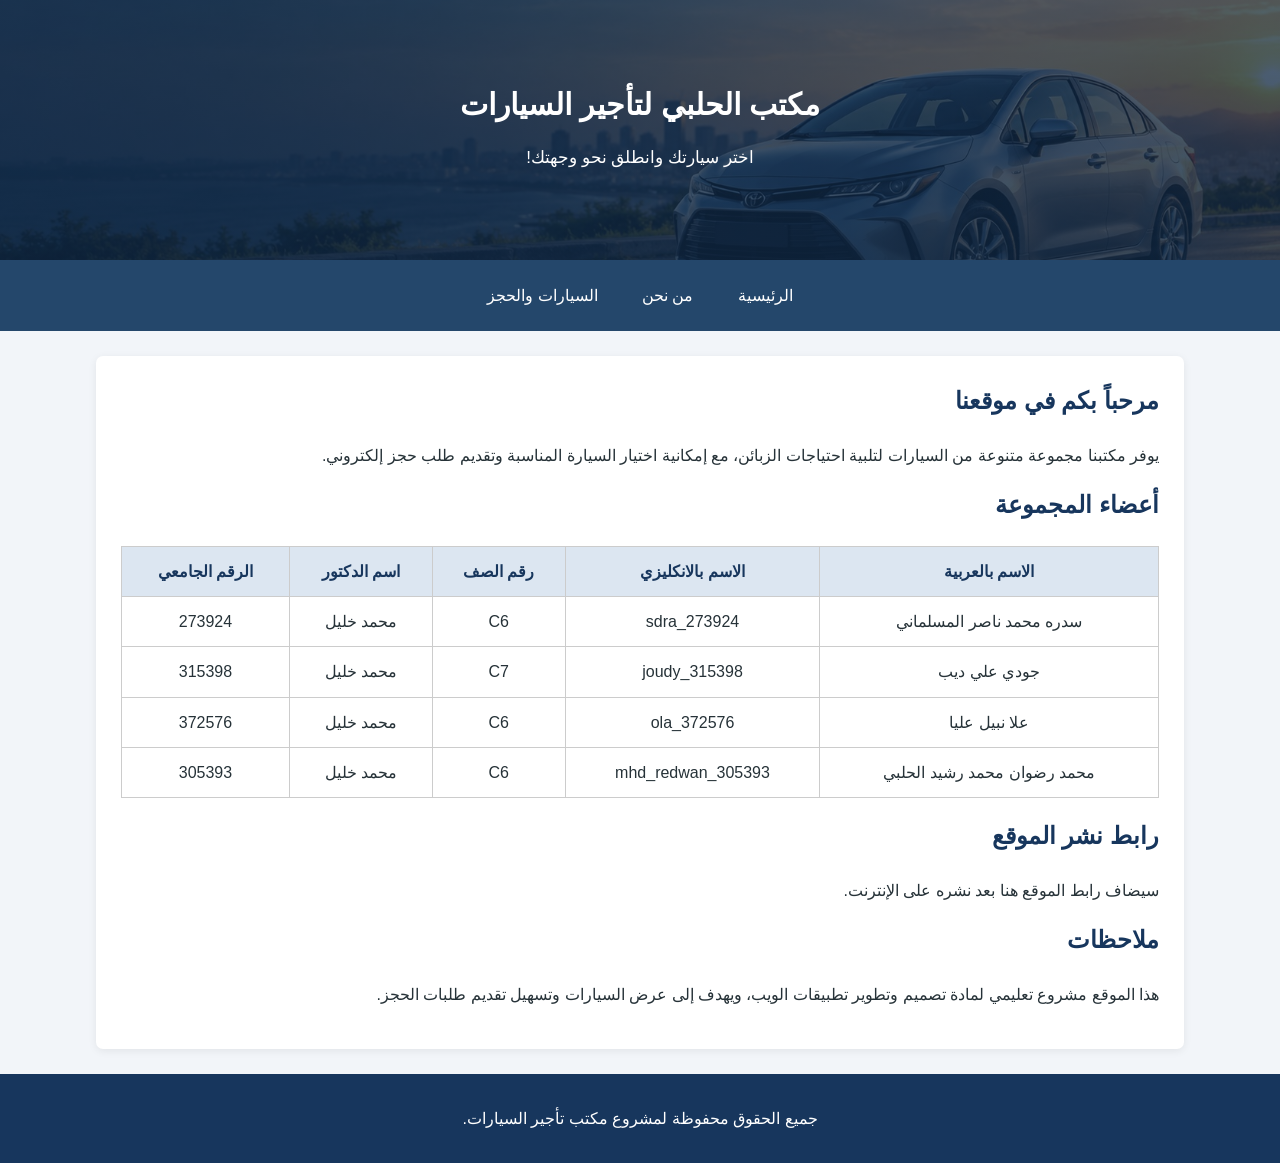
==== home.html @ 67a73b76 "Add files via upload" ====
<!DOCTYPE html PUBLIC "-//W3C//DTD XHTML 1.0 Strict//EN"
  "http://www.w3.org/TR/xhtml1/DTD/xhtml1-strict.dtd">


<html xmlns="http://www.w3.org/1999/xhtml" xml:lang="ar" lang="ar" dir="rtl">

<head>
    <meta http-equiv="Content-Type" content="text/html; charset=utf-8" />
    <title>مكتب الحلبي لتأجير السيارات</title>
    <link rel="stylesheet" type="text/css" href="style.css" />
</head>

<body>

    <div id="header">
        <h1>مكتب الحلبي لتأجير السيارات</h1>
        <p>اختر سيارتك وانطلق نحو وجهتك!</p>
    </div>

    <div id="navigation">
        <a href="home.html">الرئيسية</a>
        <a href="AboutUs.html">من نحن</a>
        <a href="Cars.html">السيارات والحجز</a>
    </div>

    <div id="content">

        <h2>مرحباً بكم في موقعنا</h2>

        <p>
            يوفر مكتبنا مجموعة متنوعة من السيارات لتلبية احتياجات الزبائن،
            مع إمكانية اختيار السيارة المناسبة وتقديم طلب حجز إلكتروني.
        </p>

        <h2>أعضاء المجموعة</h2>

        <table>
            <tr>
                <th>الاسم بالعربية</th>
                <th>الاسم بالانكليزي</th>
                <th>رقم الصف</th>
                <th>اسم الدكتور</th>
                <th>الرقم الجامعي</th>
                
            </tr>

            <tr>
                <td>سدره محمد ناصر المسلماني</td>
                <td>sdra_273924</td>
                <td>C6</td>
                <td>محمد خليل</td>
                <td>273924</td>
            </tr>

            <tr>
                <td>جودي علي ديب</td>
                 <td>joudy_315398</td>
                <td>C7</td>
                <td>محمد خليل</td>
                <td>315398</td>
            </tr>

            <tr>
                <td>علا نبيل عليا</td>
                 <td>ola_372576</td>
               <td>C6</td>
                 <td>محمد خليل</td>
                <td>372576</td>
            </tr>

            <tr>
                <td>محمد رضوان محمد رشيد الحلبي</td>
                 <td>mhd_redwan_305393</td>
                 <td>C6</td>
                <td>محمد خليل</td>
                <td>305393</td>
            </tr>
        </table>

        <h2>رابط نشر الموقع</h2>

        <p>
            سيضاف رابط الموقع هنا بعد نشره على الإنترنت.
        </p>

        <h2>ملاحظات</h2>

        <p>
            هذا الموقع مشروع تعليمي لمادة تصميم وتطوير تطبيقات الويب،
            ويهدف إلى عرض السيارات وتسهيل تقديم طلبات الحجز.
        </p>

    </div>

    <div id="footer">
        <p>جميع الحقوق محفوظة لمشروع مكتب تأجير السيارات.</p>
    </div>

</body>

</html>
---- style.css ----
body {
    font-family: Tahoma, Arial, sans-serif;
    background-color: #f2f5f9;
    color: #263238;
    margin: 0;
    padding: 0;
    line-height: 1.7;
}


#header {
    background:
        linear-gradient(
            rgba(15, 39, 66, 0.72),
            rgba(15, 39, 66, 0.82)
        ),
        url("images/hero-car.jpg") center 55% / cover no-repeat;
    color: white;
    text-align: center;
    padding: 45px 20px;
    min-height: 170px;
    display: flex;
    flex-direction: column;
    justify-content: center;
}


#header h1 {
    font-family: Tahoma, Arial, sans-serif;
    font-size: 30px;
    margin: 0 0 12px;
    line-height: 1.5;
}


#header p {
    font-size: 17px;
    margin: 5px 0;
}


#navigation {
    background-color: #24476b;
    text-align: center;
    padding: 13px 10px;
}


#navigation a {
    display: inline-block;
    color: white;
    text-decoration: none;
    margin: 4px 12px;
    padding: 5px 8px;
    border-radius: 4px;
    transition: background-color 0.2s;
}


#navigation a:hover {
    background-color: #365f89;
}


#content {
    width: 85%;
    max-width: 1100px;
    box-sizing: border-box;
    margin: 25px auto;
    background-color: white;
    padding: 25px;
    border-radius: 7px;
    box-shadow: 0 2px 8px rgba(0, 0, 0, 0.07);
}


#content h2 {
    color: #17365d;
    margin-top: 0;
    margin-bottom: 20px;
}


table {
    width: 100%;
    border-collapse: collapse;
    margin: 18px 0;
    background-color: white;
}


th, td {
    border: 1px solid #cccccc;
    padding: 11px 9px;
    text-align: center;
}


th {
    background-color: #dce6f1;
    color: #17365d;
}


tbody tr:hover {
    background-color: #f3f7fb;
}


table img {
    max-width: 130px;
    height: auto;
    border-radius: 5px;
}


#bookingSection {
    margin-top: 25px;
    padding: 20px;
    background-color: #f8fafc;
    border: 1px solid #d6e0eb;
    border-radius: 7px;
}

#bookingForm fieldset {
    display: grid;
    grid-template-columns: repeat(2, minmax(0, 1fr));
    gap: 15px 20px;
    border: 1px solid #cbd5e1;
    border-radius: 7px;
    padding: 20px;
    margin: 0 0 20px;
}


#bookingForm legend {
    color: #17365d;
    font-weight: bold;
    padding: 0 10px;
}


#bookingForm fieldset p {
    margin: 0;
    display: flex;
    flex-direction: column;
    gap: 6px;
}


#bookingForm label {
    font-weight: bold;
    color: #263238;
}


#bookingForm input {
    width: 100%;
    box-sizing: border-box;
    padding: 10px;
    border: 1px solid #b8c5d3;
    border-radius: 5px;
    font-family: Tahoma, Arial, sans-serif;
    font-size: 15px;
    background-color: white;
}


#bookingForm input:focus {
    outline: none;
    border-color: #24476b;
}


#bookingForm button {
    background-color: #17365d;
    color: white;
    border: none;
    border-radius: 5px;
    padding: 11px 20px;
    font-family: Tahoma, Arial, sans-serif;
    font-size: 15px;
    cursor: pointer;
}


#bookingForm button:hover {
    background-color: #24476b;
}


.carDetails {
    padding: 10px;
    background-color: #f2f5f9;
    border-radius: 5px;
}


#footer {
    text-align: center;
    padding: 15px;
    background-color: #17365d;
    color: white;
    margin-top: 25px;
}


@media (max-width: 650px) {
    #header {
        padding: 30px 15px;
    }

    #header h1 {
        font-size: 24px;
    }

    #content {
        width: 94%;
        padding: 15px;
    }

    #bookingForm fieldset {
        grid-template-columns: 1fr;
        padding: 15px;
    }

    #navigation a {
        margin: 3px;
    }

    table {
        font-size: 13px;
    }

    th, td {
        padding: 7px 5px;
    }
}


.detailsButton,
#continueButton {
    display: inline-block;
    background-color: #24476b;
    color: white;
    border: none;
    border-radius: 5px;
    padding: 9px 15px;
    font-family: Tahoma, Arial, sans-serif;
    font-size: 14px;
    font-weight: bold;
    cursor: pointer;
    transition: background-color 0.2s, transform 0.2s;
}


.detailsButton:hover,
#continueButton:hover {
    background-color: #17365d;
    transform: translateY(-1px);
}


.detailsButton:active,
#continueButton:active {
    transform: translateY(0);
}


#continueButton {
    background-color: #287a55;
    padding: 11px 22px;
    font-size: 15px;
}


#continueButton:hover {
    background-color: #1f6243;
}


p:has(> #continueButton) {
    text-align: center;
    margin: 22px 0;
}


.carDetails {
    margin-top: 8px;
    padding: 12px;
    background-color: #f2f5f9;
    border: 1px solid #d6e0eb;
    border-radius: 5px;
    text-align: right;
}

#content table th:nth-child(4) {
    background-color: #dce6f1;
    color: #17365d;
    font-family: inherit;
    font-size: inherit;
    font-weight: bold;
}

#content table td:nth-child(4) {
    background-color: #ffffff;
    color: #263238;
    font-family: inherit;
    font-weight: normal;
}
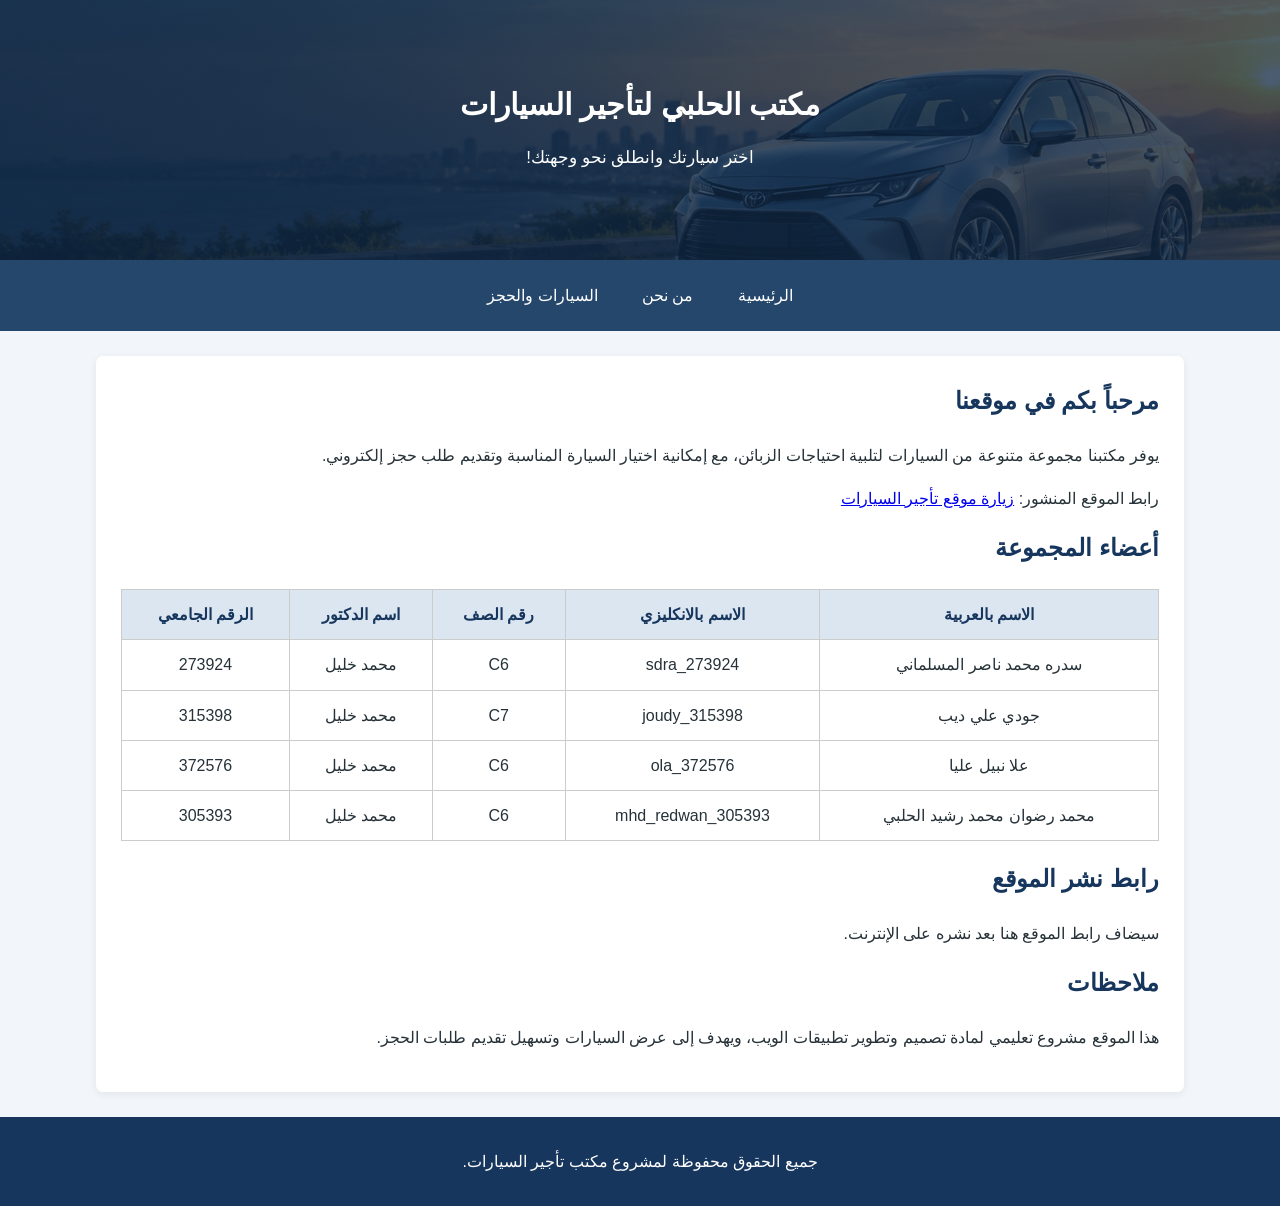
==== commit c92c96c2: "Update home.html" ====
--- a/home.html
+++ b/home.html
@@ -33,7 +33,12 @@
             يوفر مكتبنا مجموعة متنوعة من السيارات لتلبية احتياجات الزبائن،
             مع إمكانية اختيار السيارة المناسبة وتقديم طلب حجز إلكتروني.
         </p>
-
+<p>
+    رابط الموقع المنشور:
+    <a href="https://halabyrashid-sys.github.io/car-rental/">
+        زيارة موقع تأجير السيارات
+    </a>
+</p>
         <h2>أعضاء المجموعة</h2>
 
         <table>
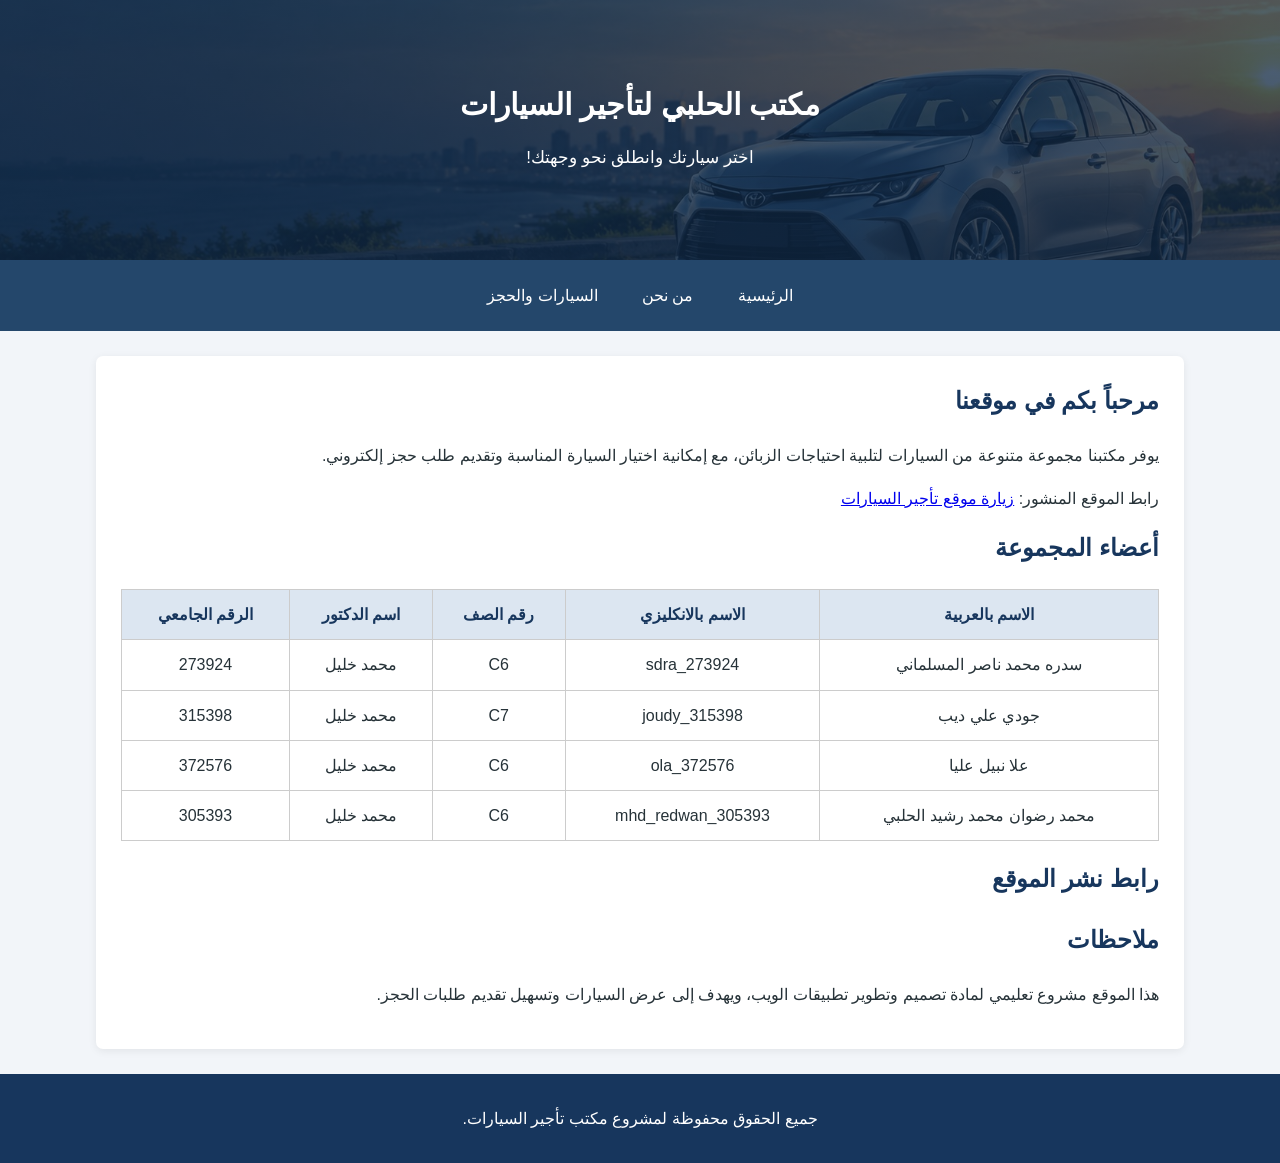
==== commit 6880f52b: "Update home.html" ====
--- a/home.html
+++ b/home.html
@@ -86,9 +86,7 @@
 
         <h2>رابط نشر الموقع</h2>
 
-        <p>
-            سيضاف رابط الموقع هنا بعد نشره على الإنترنت.
-        </p>
+       
 
         <h2>ملاحظات</h2>
 
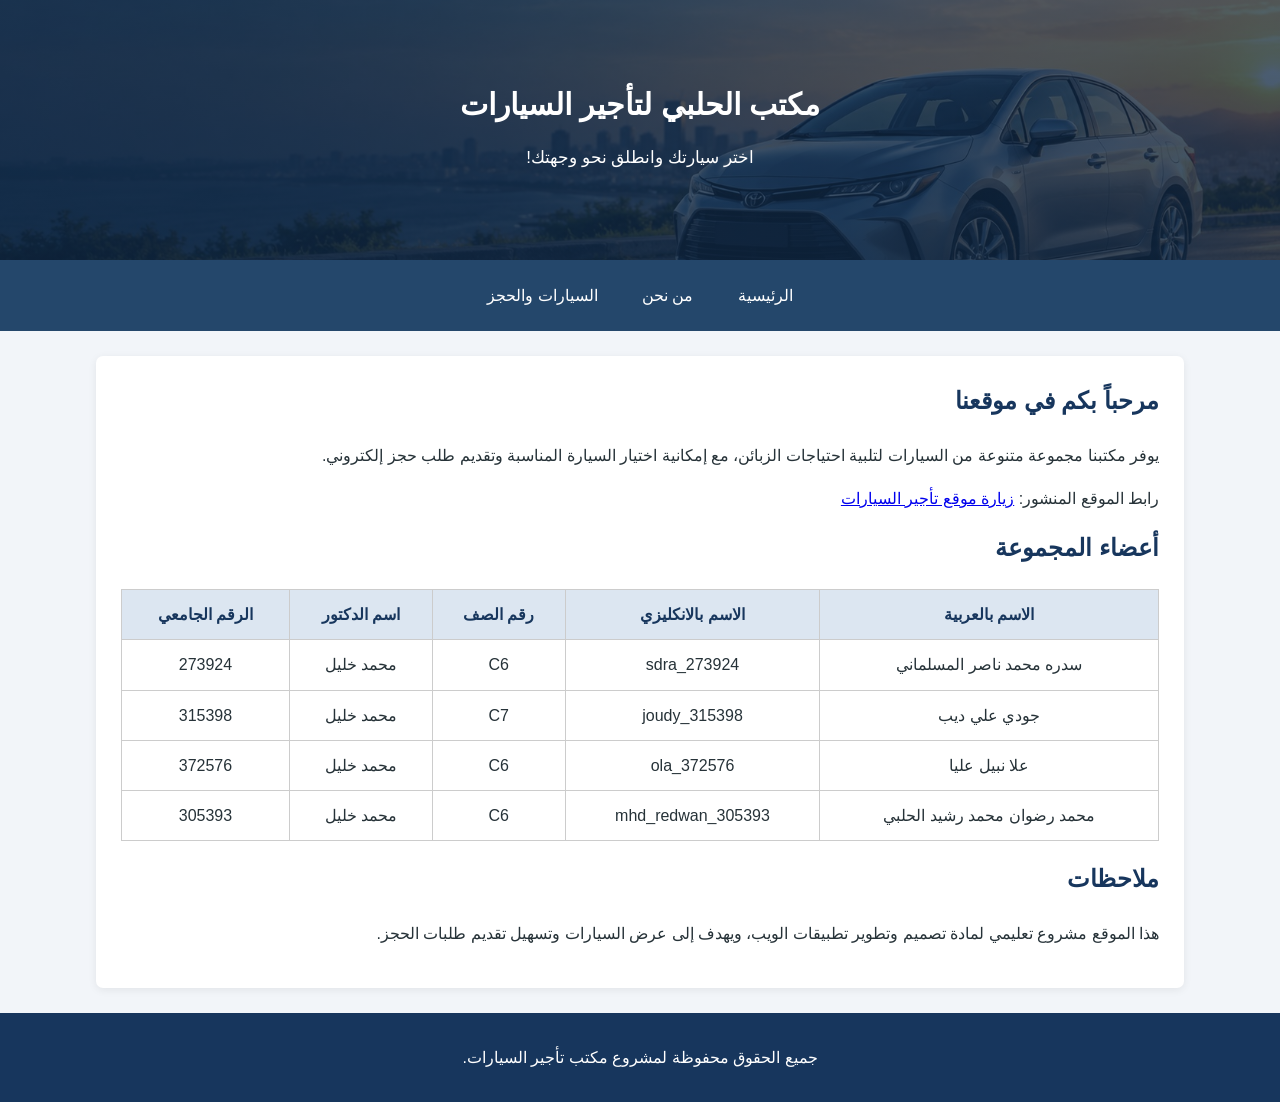
==== commit 48e7e365: "Update home.html" ====
--- a/home.html
+++ b/home.html
@@ -84,7 +84,6 @@
             </tr>
         </table>
 
-        <h2>رابط نشر الموقع</h2>
 
        
 
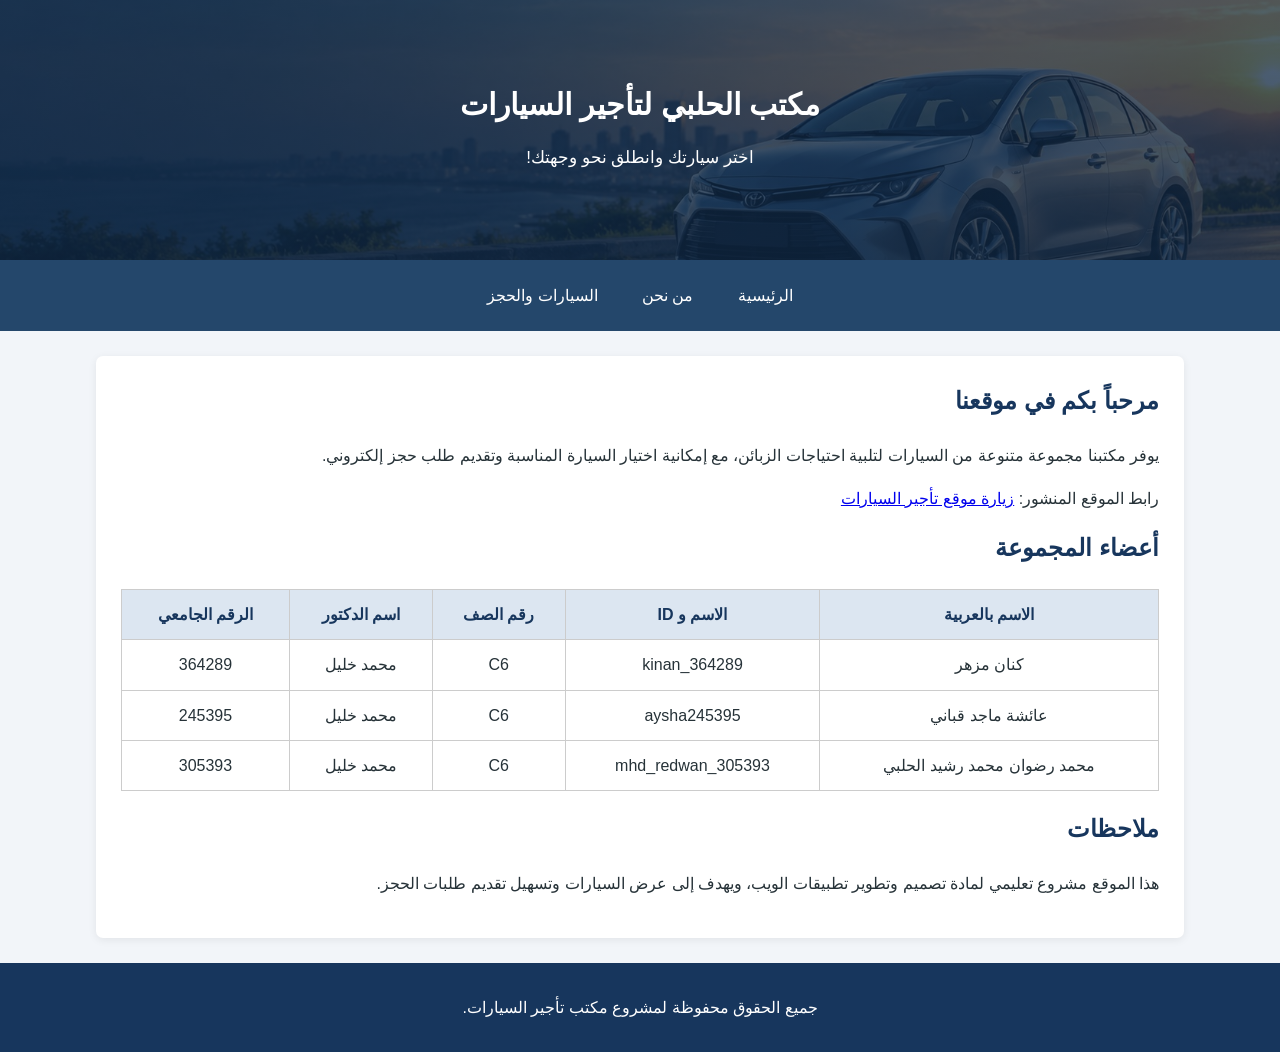
==== commit 4416ec73: "Update home.html" ====
--- a/home.html
+++ b/home.html
@@ -41,10 +41,10 @@
 </p>
         <h2>أعضاء المجموعة</h2>
 
-        <table>
+         <table>
             <tr>
                 <th>الاسم بالعربية</th>
-                <th>الاسم بالانكليزي</th>
+                <th>الاسم و ID</th>
                 <th>رقم الصف</th>
                 <th>اسم الدكتور</th>
                 <th>الرقم الجامعي</th>
@@ -52,29 +52,22 @@
             </tr>
 
             <tr>
-                <td>سدره محمد ناصر المسلماني</td>
-                <td>sdra_273924</td>
+                <td>كنان مزهر</td>
+                <td>kinan_364289</td>
                 <td>C6</td>
                 <td>محمد خليل</td>
-                <td>273924</td>
+                <td>364289</td>
             </tr>
 
             <tr>
-                <td>جودي علي ديب</td>
-                 <td>joudy_315398</td>
-                <td>C7</td>
+                <td>عائشة ماجد قباني</td>
+                 <td>aysha245395</td>
+                <td>C6</td>
                 <td>محمد خليل</td>
-                <td>315398</td>
+                <td>245395</td>
             </tr>
 
-            <tr>
-                <td>علا نبيل عليا</td>
-                 <td>ola_372576</td>
-               <td>C6</td>
-                 <td>محمد خليل</td>
-                <td>372576</td>
-            </tr>
-
+            
             <tr>
                 <td>محمد رضوان محمد رشيد الحلبي</td>
                  <td>mhd_redwan_305393</td>
@@ -83,6 +76,7 @@
                 <td>305393</td>
             </tr>
         </table>
+
 
 
        
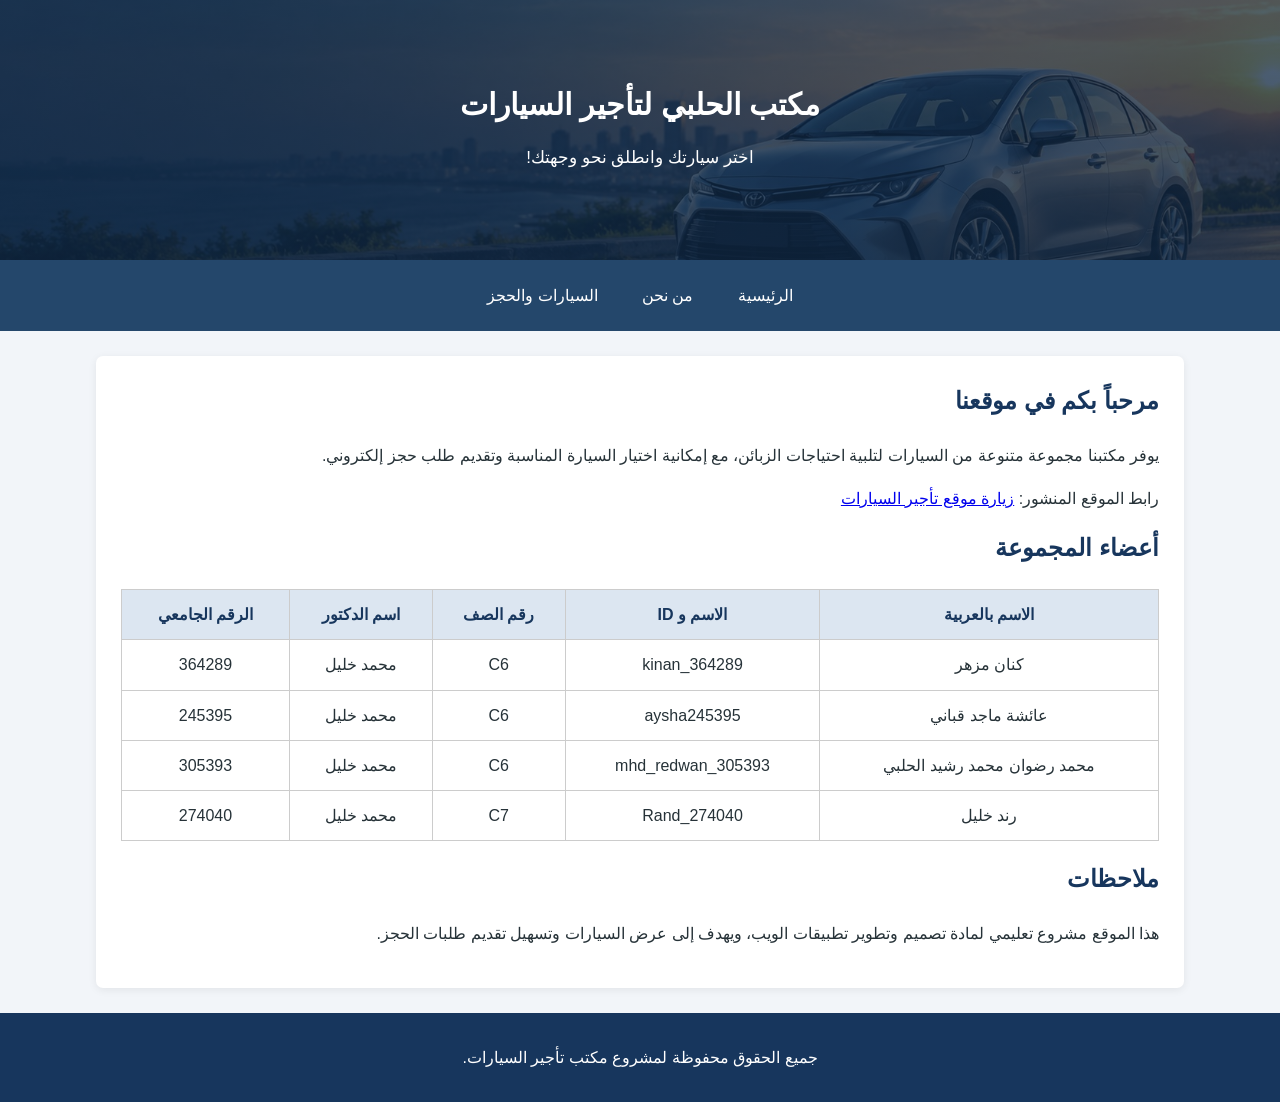
==== commit edce0a1b: "Update home.html" ====
--- a/home.html
+++ b/home.html
@@ -41,7 +41,7 @@
 </p>
         <h2>أعضاء المجموعة</h2>
 
-         <table>
+          <table>
             <tr>
                 <th>الاسم بالعربية</th>
                 <th>الاسم و ID</th>
@@ -75,7 +75,17 @@
                 <td>محمد خليل</td>
                 <td>305393</td>
             </tr>
+
+              <tr>
+                <td>رند خليل</td>
+                 <td>Rand_274040</td>
+                 <td>C7</td>
+                <td>محمد خليل</td>
+                <td>274040</td>
+            </tr>
+
         </table>
+
 
 
 
